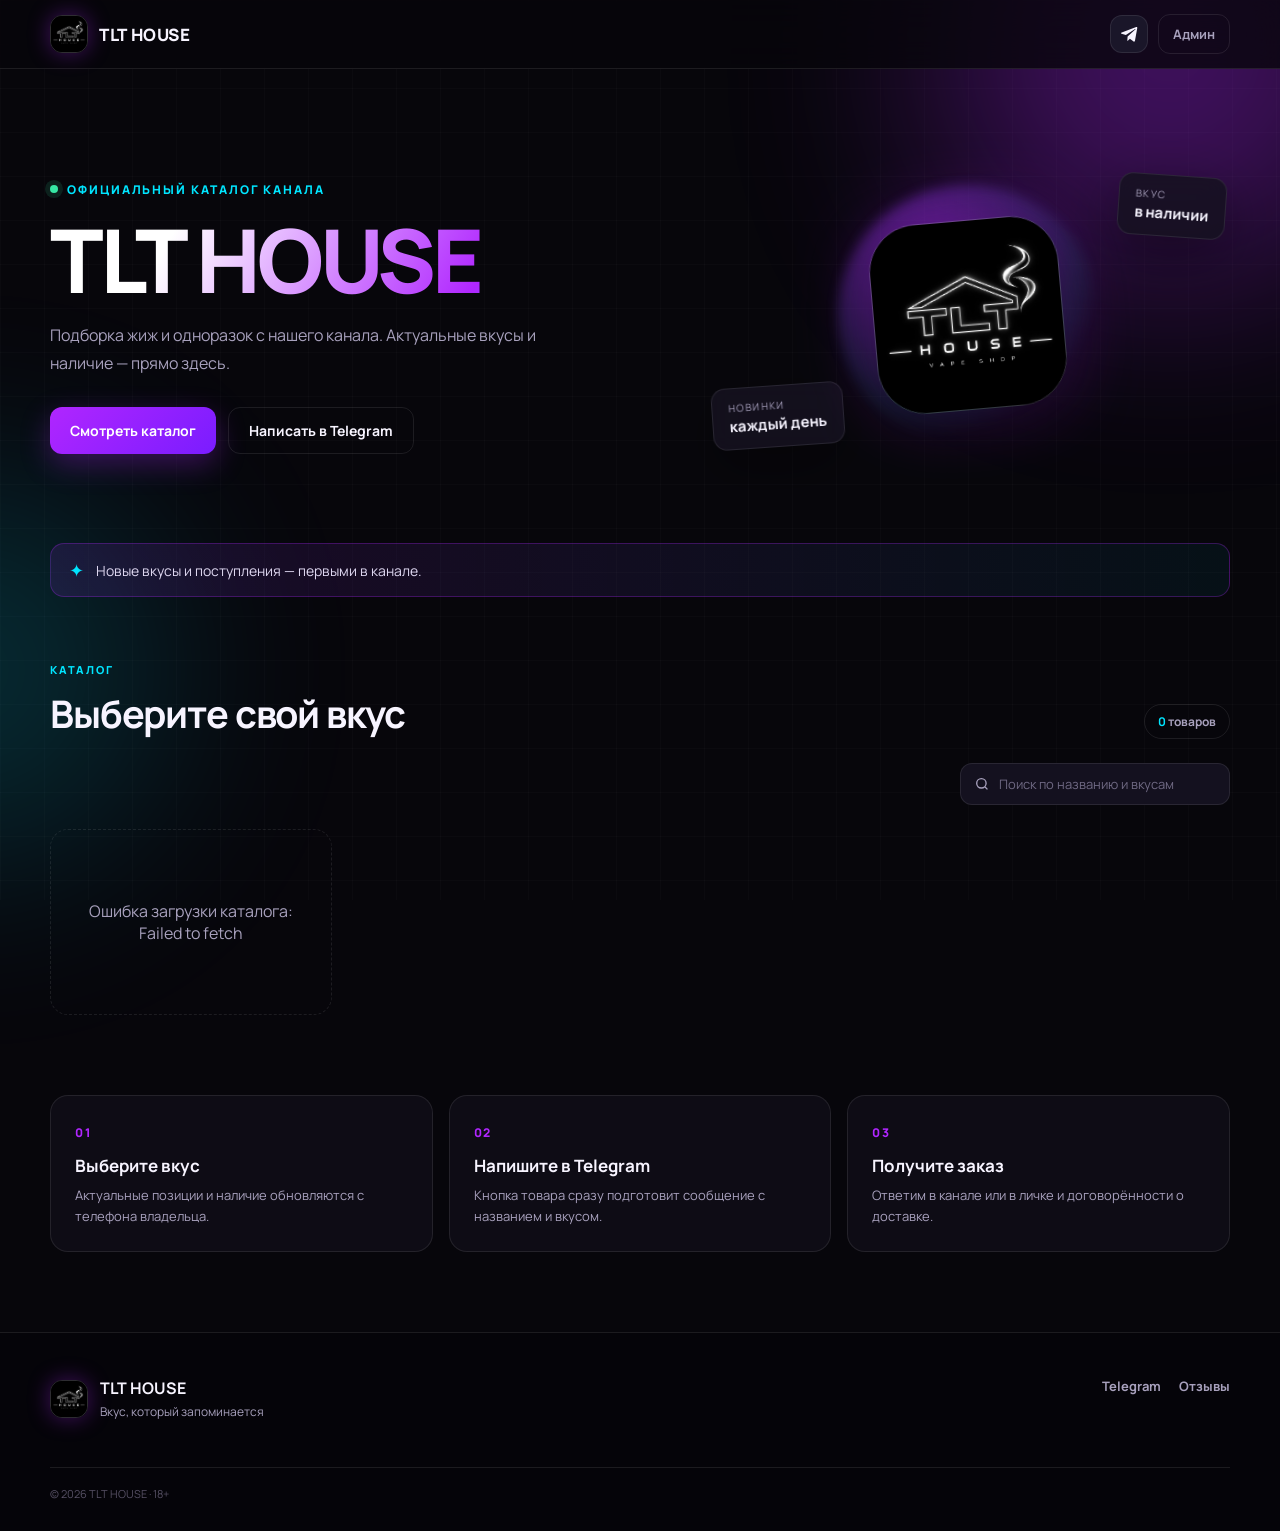
==== docs/index.html @ b783295d "Add files via upload" ====
<!DOCTYPE html>
<html lang="ru">
<head>
  <meta charset="UTF-8">
  <meta name="viewport" content="width=device-width, initial-scale=1, viewport-fit=cover">
  <meta name="theme-color" content="#07060b">
  <title>TLT HOUSE — каталог</title>
  <link rel="icon" href="assets/avatar.png" type="image/png">
  <link rel="stylesheet" href="styles.css">
</head>
<body>
  <div class="glow glow-1"></div>
  <div class="glow glow-2"></div>

  <div id="ageGate" class="age-gate hidden">
    <div class="age-card">
      <img src="assets/avatar.png" alt="TLT HOUSE" class="age-logo">
      <div class="age-badge">18+</div>
      <h2>Вам уже есть 18?</h2>
      <p>Продукция содержит никотин и предназначена только для совершеннолетних.</p>
      <button id="ageYes" class="btn btn-primary btn-block">Мне есть 18 — войти</button>
      <button id="ageNo" class="btn btn-ghost btn-block">Мне нет 18</button>
    </div>
  </div>

  <header class="site-header">
    <div class="wrap header-inner">
      <a href="/" class="brand">
        <img src="assets/avatar.png" alt="" class="brand-logo">
        <span class="brand-text" id="brandName">TLT HOUSE</span>
      </a>
      <div class="header-actions">
        <a id="headerTg" href="https://t.me/tlthouse1" target="_blank" rel="noopener" class="icon-btn" aria-label="Telegram">
          <svg viewBox="0 0 24 24" width="19" height="19" fill="currentColor"><path d="M21.7 4.3 18.9 20c-.2 1-.8 1.3-1.7.8l-4.7-3.5-2.3 2.2c-.3.3-.5.5-1 .5l.4-5.5 10-9.1c.4-.4-.1-.6-.6-.3L7.4 12.6 2 10.9c-1-.3-1-1 .2-1.4l18.3-7c.9-.3 1.6.2 1.2 1.8Z"/></svg>
        </a>
        <a href="admin.html" class="admin-link">Админ</a>
      </div>
    </div>
  </header>

  <main>
    <section class="hero wrap">
      <div class="hero-copy">
        <div class="eyebrow"><span class="pulse"></span> официальный каталог канала</div>
        <h1 id="heroTitle">TLT HOUSE</h1>
        <p id="heroSubtitle">Подборка жиж и одноразок с нашего канала. Актуальные вкусы и наличие — прямо здесь.</p>
        <div class="hero-buttons">
          <a href="#catalog" class="btn btn-primary">Смотреть каталог</a>
          <a id="heroTg" href="https://t.me/tlthouse1" target="_blank" rel="noopener" class="btn btn-outline">Написать в Telegram</a>
        </div>
      </div>
      <div class="hero-art">
        <div class="orb"></div>
        <div class="floating-card card-1"><span>Вкус</span><strong>в наличии</strong></div>
        <div class="floating-card card-2"><span>Новинки</span><strong>каждый день</strong></div>
        <div class="hero-logo-wrap"><img src="assets/avatar.png" alt="TLT HOUSE"></div>
      </div>
    </section>

    <div class="announcement wrap">
      <span class="ann-icon">✦</span>
      <span id="announcement">Новые вкусы и поступления — первыми в канале.</span>
    </div>

    <section id="catalog" class="catalog wrap">
      <div class="section-head">
        <div>
          <div class="eyebrow small">каталог</div>
          <h2>Выберите свой вкус</h2>
        </div>
        <div class="count-pill"><span id="productCount">0</span> товаров</div>
      </div>

      <div class="toolbar">
        <div id="categories" class="chips"></div>
        <label class="search-box">
          <svg viewBox="0 0 24 24" width="18" height="18" fill="none" stroke="currentColor" stroke-width="2"><circle cx="11" cy="11" r="7"/><path d="m20 20-3.5-3.5"/></svg>
          <input id="search" type="search" placeholder="Поиск по названию и вкусам" autocomplete="off">
        </label>
      </div>

      <div id="products" class="product-grid"></div>
      <div id="empty" class="empty hidden">Ничего не нашлось. Попробуйте другой запрос.</div>
    </section>

    <section class="steps wrap">
      <div class="step"><span class="step-num">01</span><h3>Выберите вкус</h3><p>Актуальные позиции и наличие обновляются с телефона владельца.</p></div>
      <div class="step"><span class="step-num">02</span><h3>Напишите в Telegram</h3><p>Кнопка товара сразу подготовит сообщение с названием и вкусом.</p></div>
      <div class="step"><span class="step-num">03</span><h3>Получите заказ</h3><p>Ответим в канале или в личке и договорённости о доставке.</p></div>
    </section>
  </main>

  <footer class="site-footer">
    <div class="wrap footer-inner">
      <div class="footer-brand">
        <img src="assets/avatar.png" alt="" class="brand-logo">
        <div><strong id="footerBrand">TLT HOUSE</strong><span id="footerTagline">Вкус, который запоминается</span></div>
      </div>
      <div class="footer-links">
        <a id="footerTg" href="https://t.me/tlthouse1" target="_blank" rel="noopener">Telegram</a>
        <a id="footerReviews" href="https://t.me/tlthouse2" target="_blank" rel="noopener">Отзывы</a>
      </div>
      <p class="disclaimer" id="disclaimer"></p>
      <div class="footer-bottom">© <span id="year"></span> TLT HOUSE · 18+</div>
    </div>
  </footer>

  <div id="cartBar" class="cart-bar hidden">
    <div class="wrap cart-bar-inner">
      <div class="cart-info"><span class="cart-count" id="cartCount">0</span><div><strong>Корзина</strong><small id="cartTotal">0 ₽</small></div></div>
      <div class="cart-actions">
        <button id="cartClear" class="btn btn-ghost btn-sm">Очистить</button>
        <button id="cartOrder" class="btn btn-primary btn-sm">Оформить заказ</button>
      </div>
    </div>
  </div>

  <div id="toast" class="toast"></div>

  <script src="config.js"></script>
  <script src="app.js"></script>
</body>
</html>
---- docs/styles.css ----
@import url('https://fonts.googleapis.com/css2?family=Manrope:wght@400;500;600;700;800&display=swap');

:root {
  --bg: #07060b;
  --bg-soft: #0e0c15;
  --panel: #14111f;
  --panel-2: #1a1629;
  --line: rgba(255,255,255,.09);
  --text: #f7f4ff;
  --muted: #a8a1bd;
  --accent: #b026ff;
  --accent-2: #00e5ff;
  --green: #37e6a4;
  --red: #ff5c7a;
  --radius: 18px;
  --shadow: 0 18px 60px rgba(0,0,0,.45);
}

* { box-sizing: border-box; }
html { scroll-behavior: smooth; }
body {
  margin: 0;
  min-height: 100vh;
  background: var(--bg);
  color: var(--text);
  font-family: 'Manrope', system-ui, -apple-system, 'Segoe UI', sans-serif;
  -webkit-font-smoothing: antialiased;
  overflow-x: hidden;
}
body::before {
  content: '';
  position: fixed; inset: 0; z-index: -2;
  background-image: linear-gradient(rgba(255,255,255,.018) 1px, transparent 1px), linear-gradient(90deg, rgba(255,255,255,.018) 1px, transparent 1px);
  background-size: 44px 44px;
  pointer-events: none;
}
img { max-width: 100%; display: block; }
a { color: inherit; text-decoration: none; }
button, input, textarea, select { font: inherit; }
.hidden { display: none !important; }
.wrap { width: min(1180px, calc(100% - 36px)); margin-inline: auto; }

.glow { position: fixed; border-radius: 50%; filter: blur(110px); z-index: -1; pointer-events: none; opacity: .35; }
.glow-1 { width: 460px; height: 460px; background: var(--accent); top: -180px; right: -120px; }
.glow-2 { width: 380px; height: 380px; background: var(--accent-2); top: 480px; left: -220px; opacity: .18; }

/* Header */
.site-header {
  position: sticky; top: 0; z-index: 50;
  background: rgba(7,6,11,.78);
  backdrop-filter: blur(18px);
  border-bottom: 1px solid var(--line);
}
.header-inner { height: 68px; display: flex; align-items: center; justify-content: space-between; gap: 14px; }
.brand { display: flex; align-items: center; gap: 11px; font-weight: 800; letter-spacing: .04em; }
.brand-logo { width: 38px; height: 38px; border-radius: 12px; object-fit: cover; border: 1px solid rgba(255,255,255,.16); box-shadow: 0 0 22px rgba(176,38,255,.35); }
.brand-text { font-size: 17px; }
.header-actions { display: flex; align-items: center; gap: 10px; }
.icon-btn {
  width: 38px; height: 38px; display: grid; place-items: center;
  border-radius: 12px; background: var(--panel-2); border: 1px solid var(--line);
  color: var(--text); transition: .2s;
}
.icon-btn:hover { color: var(--accent-2); border-color: var(--accent-2); transform: translateY(-2px); }
.admin-link {
  font-size: 13px; font-weight: 700; padding: 10px 14px; border-radius: 12px;
  border: 1px solid var(--line); color: var(--muted); transition: .2s;
}
.admin-link:hover { color: var(--text); border-color: var(--accent); }

/* Buttons */
.btn {
  display: inline-flex; align-items: center; justify-content: center; gap: 8px;
  border: 0; border-radius: 12px; padding: 13px 20px; cursor: pointer;
  font-weight: 700; font-size: 14px; transition: transform .18s, box-shadow .18s, background .18s;
  text-align: center;
}
.btn:hover { transform: translateY(-2px); }
.btn:active { transform: translateY(0); }
.btn-primary { background: linear-gradient(135deg, var(--accent), #7a1cff); color: #fff; box-shadow: 0 10px 30px rgba(176,38,255,.3); }
.btn-primary:hover { box-shadow: 0 14px 40px rgba(176,38,255,.5); }
.btn-outline { background: transparent; border: 1px solid var(--line); color: var(--text); }
.btn-outline:hover { border-color: var(--accent); }
.btn-ghost { background: rgba(255,255,255,.05); color: var(--muted); }
.btn-ghost:hover { color: var(--text); background: rgba(255,255,255,.09); }
.btn-block { width: 100%; }
.btn-sm { padding: 10px 15px; font-size: 13px; border-radius: 10px; }

/* Hero */
.hero { display: grid; grid-template-columns: 1fr .85fr; align-items: center; gap: 40px; padding: 76px 0 58px; }
.eyebrow { display: inline-flex; align-items: center; gap: 9px; font-size: 12px; text-transform: uppercase; letter-spacing: .16em; color: var(--accent-2); font-weight: 800; }
.eyebrow.small { font-size: 11px; }
.pulse { width: 8px; height: 8px; border-radius: 50%; background: var(--green); box-shadow: 0 0 0 5px rgba(55,230,164,.12); animation: pulse 2s infinite; }
@keyframes pulse { 50% { box-shadow: 0 0 0 10px rgba(55,230,164,0); } }
.hero h1 { font-size: clamp(44px, 8vw, 88px); line-height: .98; margin: 18px 0 20px; letter-spacing: -.045em; font-weight: 800; background: linear-gradient(120deg, #fff 20%, var(--accent) 70%, var(--accent-2)); -webkit-background-clip: text; background-clip: text; color: transparent; }
.hero p { color: var(--muted); font-size: 16px; line-height: 1.7; max-width: 520px; margin: 0 0 30px; }
.hero-buttons { display: flex; gap: 12px; flex-wrap: wrap; }
.hero-art { position: relative; min-height: 340px; display: grid; place-items: center; }
.orb { position: absolute; width: 260px; height: 260px; border-radius: 50%; background: radial-gradient(circle at 35% 30%, rgba(176,38,255,.55), rgba(0,229,255,.08) 60%, transparent 70%); filter: blur(6px); animation: float 7s ease-in-out infinite; }
@keyframes float { 50% { transform: translateY(-14px) scale(1.03); } }
.hero-logo-wrap { position: relative; width: 190px; height: 190px; border-radius: 48px; overflow: hidden; border: 1px solid rgba(255,255,255,.18); box-shadow: var(--shadow), 0 0 70px rgba(176,38,255,.35); transform: rotate(-5deg); }
.hero-logo-wrap img { width: 100%; height: 100%; object-fit: cover; }
.floating-card { position: absolute; background: rgba(20,17,31,.85); border: 1px solid var(--line); backdrop-filter: blur(12px); border-radius: 14px; padding: 12px 16px; box-shadow: var(--shadow); }
.floating-card span { display: block; font-size: 10px; text-transform: uppercase; letter-spacing: .14em; color: var(--muted); }
.floating-card strong { font-size: 15px; }
.card-1 { top: 30px; right: 4px; transform: rotate(4deg); }
.card-2 { bottom: 38px; left: 6px; transform: rotate(-4deg); }

.announcement {
  display: flex; align-items: center; gap: 12px; padding: 14px 18px; margin-bottom: 60px;
  border: 1px solid rgba(176,38,255,.28); border-radius: 14px;
  background: linear-gradient(90deg, rgba(176,38,255,.12), rgba(0,229,255,.05));
  font-size: 14px; color: #ded7f0;
}
.ann-icon { color: var(--accent-2); font-size: 18px; }

/* Catalog */
.catalog { padding-bottom: 80px; }
.section-head { display: flex; align-items: flex-end; justify-content: space-between; gap: 16px; margin-bottom: 24px; }
.section-head h2 { font-size: clamp(26px, 4vw, 38px); margin: 8px 0 0; letter-spacing: -.03em; }
.count-pill { font-size: 12px; font-weight: 700; color: var(--muted); border: 1px solid var(--line); padding: 8px 13px; border-radius: 999px; white-space: nowrap; }
.count-pill span { color: var(--accent-2); }
.toolbar { display: flex; align-items: center; justify-content: space-between; gap: 16px; margin-bottom: 24px; flex-wrap: wrap; }
.chips { display: flex; gap: 8px; flex-wrap: wrap; }
.chip {
  background: var(--panel); border: 1px solid var(--line); color: var(--muted);
  padding: 9px 15px; border-radius: 999px; cursor: pointer; font-size: 13px; font-weight: 700; transition: .2s;
}
.chip:hover { color: var(--text); border-color: rgba(176,38,255,.5); }
.chip.active { background: var(--accent); border-color: var(--accent); color: #fff; box-shadow: 0 8px 24px rgba(176,38,255,.28); }
.search-box { display: flex; align-items: center; gap: 9px; background: var(--panel); border: 1px solid var(--line); border-radius: 12px; padding: 0 13px; color: var(--muted); min-width: 270px; }
.search-box:focus-within { border-color: var(--accent); color: var(--accent-2); }
.search-box input { background: none; border: 0; outline: 0; color: var(--text); padding: 11px 0; width: 100%; font-size: 13px; }
.search-box input::placeholder { color: #6f6983; }

.product-grid { display: grid; grid-template-columns: repeat(auto-fill, minmax(265px, 1fr)); gap: 18px; }
.product-card {
  position: relative; background: linear-gradient(160deg, var(--panel), #100d19);
  border: 1px solid var(--line); border-radius: var(--radius); overflow: hidden;
  display: flex; flex-direction: column; transition: transform .22s, border-color .22s, box-shadow .22s;
}
.product-card:hover { transform: translateY(-5px); border-color: rgba(176,38,255,.45); box-shadow: 0 20px 50px rgba(0,0,0,.45); }
.product-visual { height: 168px; position: relative; display: grid; place-items: center; overflow: hidden; background: radial-gradient(circle at 50% 25%, rgba(176,38,255,.25), transparent 65%), #171222; }
.product-visual::after { content: ''; position: absolute; inset: 0; background: repeating-linear-gradient(135deg, rgba(255,255,255,.025) 0 2px, transparent 2px 16px); }
.product-visual img { width: 100%; height: 100%; object-fit: cover; position: relative; z-index: 1; }
.product-icon { font-size: 62px; filter: drop-shadow(0 10px 24px rgba(0,0,0,.5)); position: relative; z-index: 1; }
.product-badge { position: absolute; top: 12px; left: 12px; z-index: 2; font-size: 10px; font-weight: 800; letter-spacing: .1em; text-transform: uppercase; background: rgba(7,6,11,.8); border: 1px solid rgba(0,229,255,.4); color: var(--accent-2); padding: 6px 9px; border-radius: 8px; }
.stock-dot { position: absolute; top: 12px; right: 12px; z-index: 2; display: flex; align-items: center; gap: 6px; font-size: 10px; font-weight: 800; text-transform: uppercase; background: rgba(7,6,11,.8); padding: 6px 9px; border-radius: 8px; color: var(--green); }
.stock-dot::before { content: ''; width: 6px; height: 6px; border-radius: 50%; background: currentColor; }
.stock-dot.out { color: var(--red); }
.product-body { padding: 18px; display: flex; flex-direction: column; gap: 12px; flex: 1; }
.product-category { font-size: 10px; text-transform: uppercase; letter-spacing: .16em; color: var(--accent); font-weight: 800; }
.product-name { font-size: 20px; font-weight: 800; letter-spacing: -.02em; margin: -6px 0 0; }
.product-specs { display: flex; gap: 6px; flex-wrap: wrap; }
.spec { font-size: 11px; color: var(--muted); background: rgba(255,255,255,.05); border: 1px solid var(--line); padding: 5px 9px; border-radius: 7px; font-weight: 700; }
.product-desc { font-size: 12px; color: var(--muted); line-height: 1.55; }
.flavors-label { font-size: 10px; text-transform: uppercase; letter-spacing: .14em; color: #77708f; font-weight: 800; }
.flavors { display: flex; flex-wrap: wrap; gap: 6px; }
.flavor { font-size: 11px; padding: 6px 9px; border-radius: 8px; border: 1px solid rgba(55,230,164,.25); background: rgba(55,230,164,.07); color: #9df3cf; font-weight: 600; }
.flavor.out { border-color: rgba(255,92,122,.25); background: rgba(255,92,122,.06); color: #ff9aae; text-decoration: line-through; opacity: .7; }
.product-bottom { margin-top: auto; padding-top: 14px; border-top: 1px solid var(--line); display: flex; align-items: center; justify-content: space-between; gap: 10px; }
.price { font-size: 21px; font-weight: 800; letter-spacing: -.02em; }
.price small { font-size: 13px; color: var(--muted); font-weight: 600; }
.old-price { font-size: 12px; color: #6f6983; text-decoration: line-through; margin-left: 7px; }
.buy-btn { padding: 11px 14px; font-size: 12px; border-radius: 10px; }
.product-card.is-out .buy-btn { opacity: .5; pointer-events: none; }
.empty { text-align: center; padding: 70px 20px; color: var(--muted); border: 1px dashed var(--line); border-radius: var(--radius); }

/* Steps */
.steps { display: grid; grid-template-columns: repeat(3, 1fr); gap: 16px; padding-bottom: 80px; }
.step { background: var(--bg-soft); border: 1px solid var(--line); border-radius: var(--radius); padding: 24px; }
.step-num { font-size: 12px; font-weight: 800; color: var(--accent); letter-spacing: .14em; }
.step h3 { margin: 12px 0 8px; font-size: 17px; }
.step p { margin: 0; color: var(--muted); font-size: 13px; line-height: 1.6; }

/* Footer */
.site-footer { border-top: 1px solid var(--line); background: #050409; padding: 44px 0 30px; }
.footer-inner { display: grid; grid-template-columns: 1fr auto; gap: 20px; }
.footer-brand { display: flex; align-items: center; gap: 12px; }
.footer-brand strong { display: block; font-size: 16px; }
.footer-brand span { font-size: 12px; color: var(--muted); }
.footer-links { display: flex; gap: 18px; font-size: 13px; font-weight: 700; color: var(--muted); }
.footer-links a:hover { color: var(--accent-2); }
.disclaimer { grid-column: 1 / -1; color: #736d87; font-size: 11px; line-height: 1.7; max-width: 780px; margin: 6px 0 0; }
.footer-bottom { grid-column: 1 / -1; color: #565064; font-size: 11px; border-top: 1px solid var(--line); padding-top: 18px; }

/* Cart */
.cart-bar { position: fixed; left: 0; right: 0; bottom: 0; z-index: 60; background: rgba(15,12,24,.94); backdrop-filter: blur(18px); border-top: 1px solid rgba(176,38,255,.4); box-shadow: 0 -10px 40px rgba(0,0,0,.5); }
.cart-bar-inner { display: flex; align-items: center; justify-content: space-between; gap: 14px; padding: 12px 0; }
.cart-info { display: flex; align-items: center; gap: 12px; }
.cart-count { width: 38px; height: 38px; border-radius: 12px; display: grid; place-items: center; background: var(--accent); font-weight: 800; font-size: 15px; }
.cart-info strong { display: block; font-size: 13px; }
.cart-info small { color: var(--muted); font-size: 12px; }
.cart-actions { display: flex; gap: 8px; }

/* Age gate */
.age-gate { position: fixed; inset: 0; z-index: 200; background: rgba(4,3,8,.92); backdrop-filter: blur(14px); display: grid; place-items: center; padding: 20px; }
.age-card { width: min(390px, 100%); background: var(--panel); border: 1px solid var(--line); border-radius: 24px; padding: 30px; text-align: center; box-shadow: var(--shadow); }
.age-logo { width: 84px; height: 84px; border-radius: 24px; object-fit: cover; margin: 0 auto 16px; }
.age-badge { display: inline-block; font-size: 12px; font-weight: 800; color: var(--accent-2); border: 1px solid var(--accent-2); padding: 5px 12px; border-radius: 999px; }
.age-card h2 { margin: 18px 0 8px; font-size: 24px; }
.age-card p { color: var(--muted); font-size: 13px; line-height: 1.6; margin: 0 0 22px; }
.age-card .btn + .btn { margin-top: 9px; }

.toast { position: fixed; left: 50%; bottom: 90px; transform: translate(-50%, 20px); background: var(--panel-2); border: 1px solid var(--line); padding: 12px 18px; border-radius: 12px; font-size: 13px; opacity: 0; pointer-events: none; transition: .25s; z-index: 100; box-shadow: var(--shadow); }
.toast.show { opacity: 1; transform: translate(-50%, 0); }

.picker-modal { position: fixed; inset: 0; z-index: 150; background: rgba(4,3,8,.82); backdrop-filter: blur(10px); display: grid; place-items: center; padding: 20px; }
.picker-card { width: min(400px, 100%); background: var(--panel); border: 1px solid var(--line); border-radius: 20px; padding: 24px; box-shadow: var(--shadow); }
.picker-card h3 { margin: 0 0 4px; font-size: 20px; }
.picker-card > p { margin: 0 0 18px; color: var(--muted); font-size: 13px; }
.picker-list { display: flex; flex-direction: column; gap: 8px; max-height: 45vh; overflow: auto; }
.picker-item { display: flex; align-items: center; gap: 11px; padding: 12px 14px; border: 1px solid var(--line); border-radius: 12px; cursor: pointer; font-size: 14px; transition: .2s; }
.picker-item:has(input:checked) { border-color: var(--accent); background: rgba(176,38,255,.1); }
.picker-item input { accent-color: var(--accent); width: 17px; height: 17px; }
.picker-actions { display: flex; gap: 9px; margin-top: 18px; }
.picker-actions .btn { flex: 1; }

@media (max-width: 860px) {
  .hero { grid-template-columns: 1fr; padding: 46px 0 36px; }
  .hero-art { min-height: 250px; }
  .hero-logo-wrap { width: 150px; height: 150px; }
  .steps { grid-template-columns: 1fr; }
  .card-1 { right: 10%; }
  .card-2 { left: 10%; }
}
@media (max-width: 600px) {
  .wrap { width: min(100% - 24px, 1180px); }
  .header-inner { height: 60px; }
  .brand-text { font-size: 15px; }
  .hero h1 { font-size: 46px; }
  .hero p { font-size: 14px; }
  .hero-buttons .btn { flex: 1 1 100%; }
  .announcement { margin-bottom: 44px; }
  .section-head { align-items: center; }
  .search-box { min-width: 100%; }
  .product-grid { grid-template-columns: 1fr 1fr; gap: 10px; }
  .product-visual { height: 130px; }
  .product-icon { font-size: 44px; }
  .product-body { padding: 13px; gap: 9px; }
  .product-name { font-size: 16px; }
  .product-desc { display: none; }
  .price { font-size: 17px; }
  .buy-btn { padding: 10px; font-size: 11px; }
  .flavor { font-size: 10px; padding: 5px 7px; }
  .cart-bar-inner { gap: 8px; }
  .cart-actions .btn { padding: 9px 11px; font-size: 12px; }
  .footer-inner { grid-template-columns: 1fr; }
}
@media (max-width: 390px) {
  .product-grid { grid-template-columns: 1fr; }
  .product-visual { height: 170px; }
  .product-desc { display: block; }
}
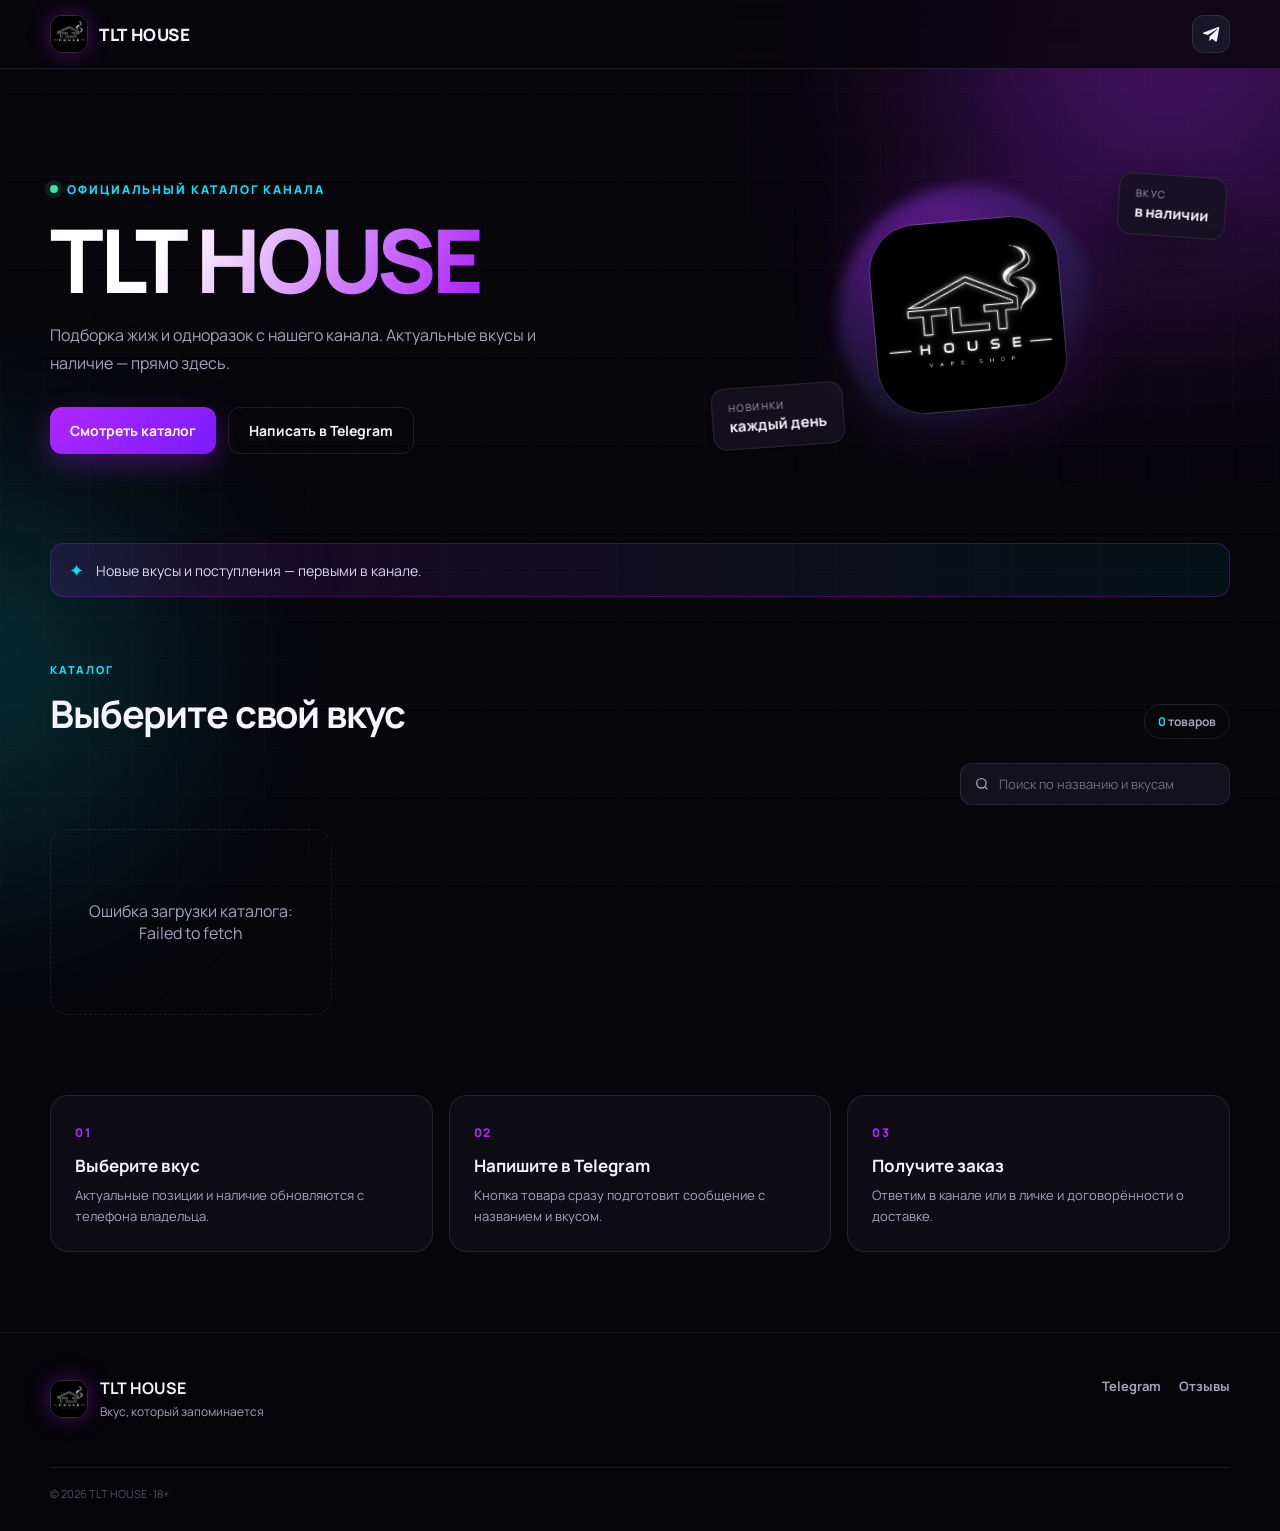
==== commit 4a152c73: "Update index.html" ====
--- a/docs/index.html
+++ b/docs/index.html
@@ -33,7 +33,7 @@
         <a id="headerTg" href="https://t.me/tlthouse1" target="_blank" rel="noopener" class="icon-btn" aria-label="Telegram">
           <svg viewBox="0 0 24 24" width="19" height="19" fill="currentColor"><path d="M21.7 4.3 18.9 20c-.2 1-.8 1.3-1.7.8l-4.7-3.5-2.3 2.2c-.3.3-.5.5-1 .5l.4-5.5 10-9.1c.4-.4-.1-.6-.6-.3L7.4 12.6 2 10.9c-1-.3-1-1 .2-1.4l18.3-7c.9-.3 1.6.2 1.2 1.8Z"/></svg>
         </a>
-        <a href="admin.html" class="admin-link">Админ</a>
+        
       </div>
     </div>
   </header>
